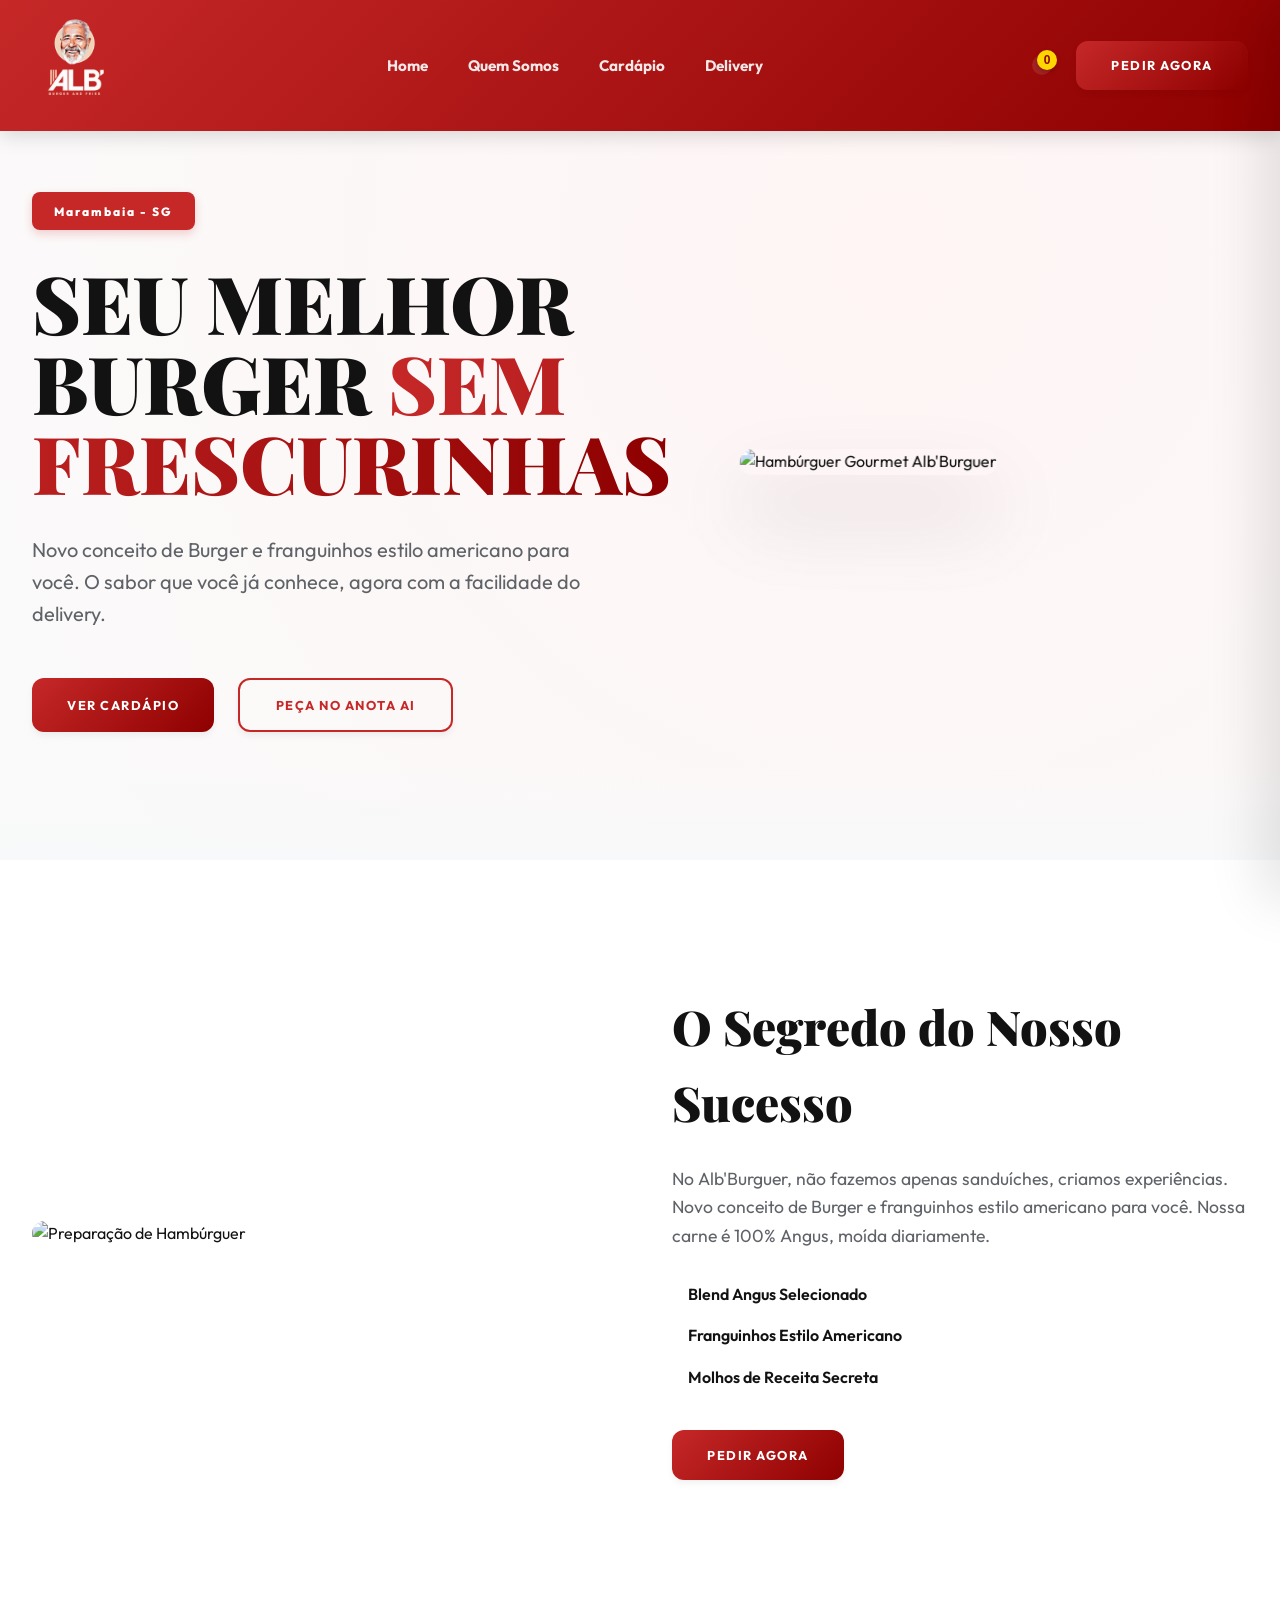
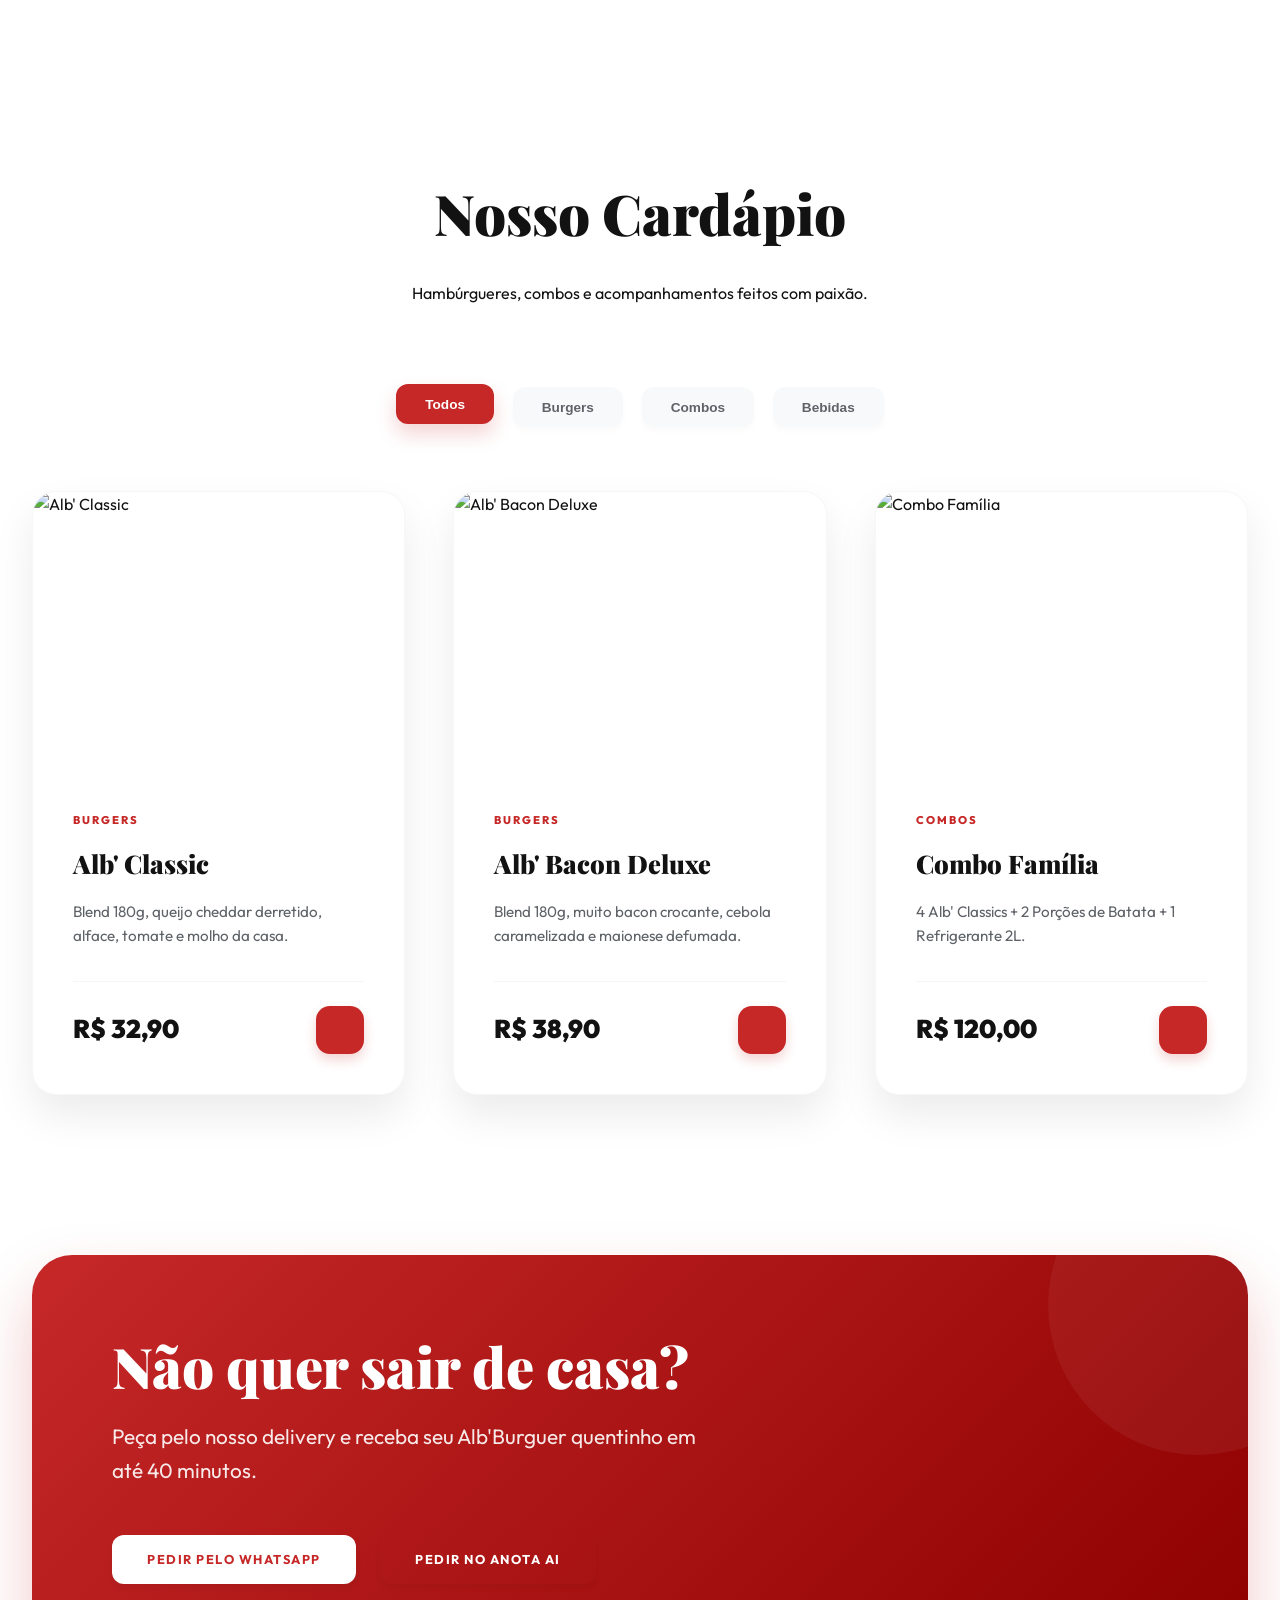
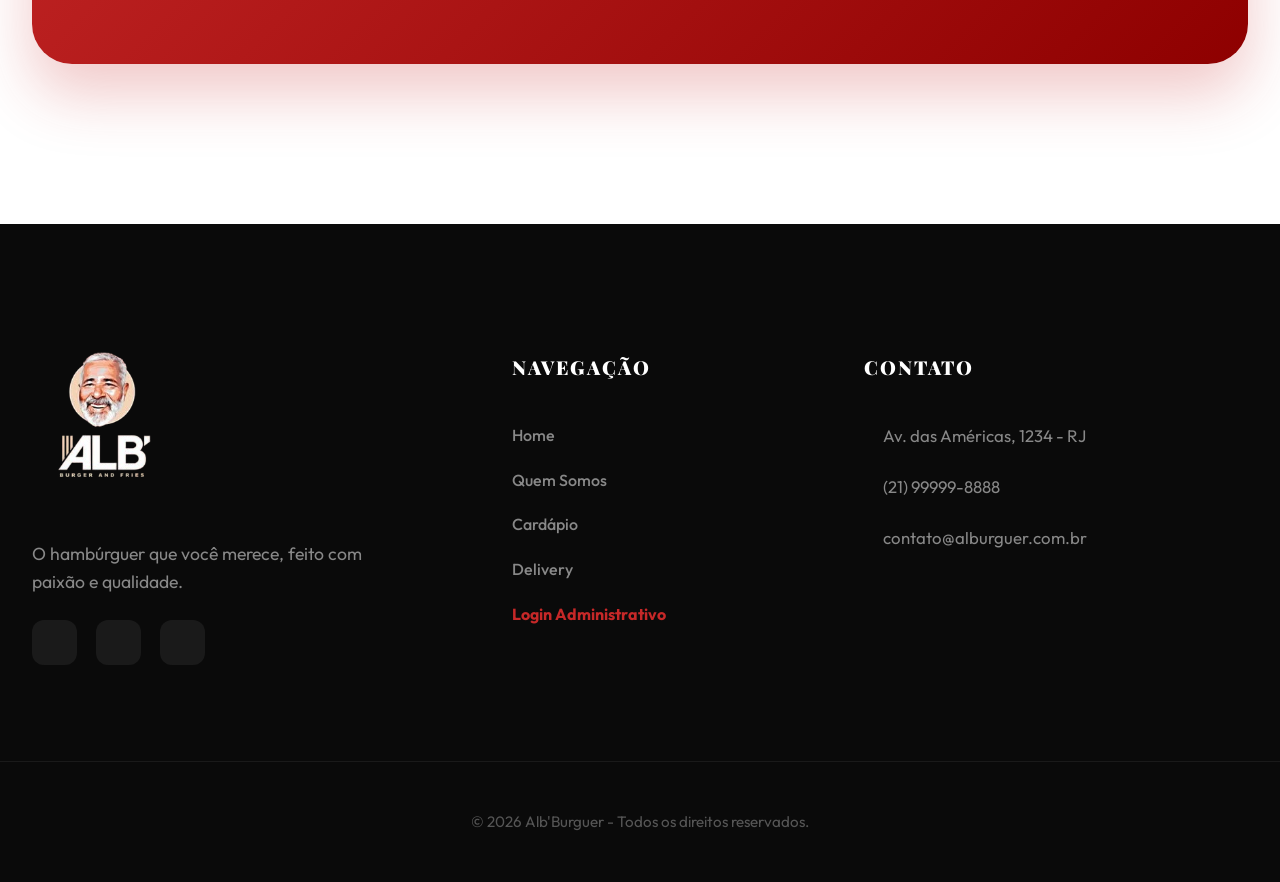
==== index.html @ 4a804841 "Add files via upload" ====
<!DOCTYPE html>
<html lang="pt-br">
<head>
    <meta charset="UTF-8">
    <meta name="viewport" content="width=device-width, initial-scale=1.0">
    <title>Alb'Burguer | O Hambúrguer Nº 1</title>
    <meta name="description" content="Experimente o melhor hambúrguer artesanal da região. Ingredientes selecionados e sabor inigualável.">
    <link rel="stylesheet" href="style.css">
    <link rel="preconnect" href="https://fonts.googleapis.com">
    <link rel="preconnect" href="https://fonts.gstatic.com" crossorigin>
    <link href="https://fonts.googleapis.com/css2?family=Outfit:wght@300;400;600;700;800&family=Playfair+Display:wght@700;900&display=swap" rel="stylesheet">
    <script src="https://unpkg.com/lucide@latest"></script>
    <link rel="icon" type="image/png" href="logo.png">
</head>
<body>
    <header id="header">
        <nav class="container">
            <div class="logo-container">
                <a href="#home">
                    <img src="logo.png" alt="Alb'Burguer" class="logo-img">
                </a>
            </div>
            <ul class="nav-links">
                <li><a href="#home">Home</a></li>
                <li><a href="#about">Quem Somos</a></li>
                <li><a href="#menu">Cardápio</a></li>
                <li><a href="#delivery">Delivery</a></li>
            </ul>
            <div class="nav-actions">
                <button class="cart-btn" id="cart-btn">
                    <i data-lucide="shopping-cart"></i>
                    <span class="cart-count">0</span>
                </button>
                <a href="https://pedido.anota.ai/loja/albburger-37?from=site" target="_blank" class="btn btn-primary">Pedir Agora</a>
            </div>
            <button class="mobile-menu-btn" id="mobile-menu-btn">
                <i data-lucide="menu"></i>
            </button>
        </nav>
    </header>

    <!-- Cart Sidebar -->
    <div id="cart-sidebar" class="cart-sidebar">
        <div class="cart-header">
            <h3>Seu Carrinho</h3>
            <button id="close-cart"><i data-lucide="x"></i></button>
        </div>
        <div id="cart-items" class="cart-items">
            <!-- Items will be injected here -->
            <p class="empty-msg">Seu carrinho está vazio.</p>
        </div>
        <div class="cart-footer">
            <div class="total">
                <span>Total:</span>
                <span id="cart-total">R$ 0,00</span>
            </div>
            <a href="https://pedido.anota.ai/loja/albburger-37?from=site" target="_blank" class="btn btn-primary btn-block">Finalizar Pedido</a>
        </div>
    </div>
    <div id="cart-overlay" class="cart-overlay"></div>

    <main>
        <section id="home" class="hero">
            <div class="container hero-content">
                <div class="hero-text">
                    <span class="badge">Marambaia - SG</span>
                    <h1>SEU MELHOR BURGER <span>SEM FRESCURINHAS</span></h1>
                    <p>Novo conceito de Burger e franguinhos estilo americano para você. O sabor que você já conhece, agora com a facilidade do delivery.</p>
                    <div class="hero-btns">
                        <a href="#menu" class="btn btn-primary">Ver Cardápio</a>
                        <a href="https://pedido.anota.ai/loja/albburger-37?from=site" target="_blank" class="btn btn-outline">Peça no Anota AI</a>
                    </div>
                </div>
                <div class="hero-image">
                    <img src="https://images.unsplash.com/photo-1568901346375-23c9450c58cd?ixlib=rb-4.0.3&auto=format&fit=crop&w=1000&q=80" alt="Hambúrguer Gourmet Alb'Burguer">
                </div>
            </div>
        </section>

        <section id="about" class="about">
            <div class="container grid">
                <div class="about-image">
                    <img src="https://images.unsplash.com/photo-1550547660-d9450f859349?ixlib=rb-4.0.3&auto=format&fit=crop&w=800&q=80" alt="Preparação de Hambúrguer">
                </div>
                <div class="about-text">
                    <h2>O Segredo do Nosso Sucesso</h2>
                    <p>No Alb'Burguer, não fazemos apenas sanduíches, criamos experiências. Novo conceito de Burger e franguinhos estilo americano para você. Nossa carne é 100% Angus, moída diariamente.</p>
                    <ul class="features">
                        <li><i data-lucide="check-circle"></i> Blend Angus Selecionado</li>
                        <li><i data-lucide="check-circle"></i> Franguinhos Estilo Americano</li>
                        <li><i data-lucide="check-circle"></i> Molhos de Receita Secreta</li>
                    </ul>
                    <a href="https://pedido.anota.ai/loja/albburger-37?from=site" target="_blank" class="btn btn-primary">Pedir Agora</a>
                </div>
            </div>
        </section>

        <section id="menu" class="menu">
            <div class="container">
                <div class="section-header">
                    <h2>Nosso Cardápio</h2>
                    <p>Hambúrgueres, combos e acompanhamentos feitos com paixão.</p>
                </div>
                
                <div class="menu-filters">
                    <button class="filter-btn active" data-filter="all">Todos</button>
                    <button class="filter-btn" data-filter="burgers">Burgers</button>
                    <button class="filter-btn" data-filter="combos">Combos</button>
                    <button class="filter-btn" data-filter="drinks">Bebidas</button>
                </div>

                <div class="menu-grid">
                    <!-- Items injected by script.js -->
                </div>
            </div>
        </section>

        <section id="delivery" class="delivery">
            <div class="container">
                <div class="delivery-card">
                    <div class="delivery-content">
                        <h2>Não quer sair de casa?</h2>
                        <p>Peça pelo nosso delivery e receba seu Alb'Burguer quentinho em até 40 minutos.</p>
                        <div class="delivery-btns">
                            <a href="https://wa.me/5521999998888" target="_blank" class="btn btn-white">Pedir pelo WhatsApp</a>
                            <a href="https://pedido.anota.ai/loja/albburger-37?from=site" target="_blank" class="btn btn-outline-white">Pedir no Anota AI</a>
                        </div>
                    </div>
                    <div class="delivery-icon">
                        <i data-lucide="truck" size="80"></i>
                    </div>
                </div>
            </div>
        </section>
    </main>

    <footer>
        <div class="container footer-grid">
            <div class="footer-info">
                <img src="logo.png" alt="Alb'Burguer" class="logo-img" style="height: 140px; margin-bottom: 1rem;">
                <p>O hambúrguer que você merece, feito com paixão e qualidade.</p>
                <div class="social-links">
                    <a href="#"><i data-lucide="instagram"></i></a>
                    <a href="#"><i data-lucide="facebook"></i></a>
                    <a href="#"><i data-lucide="twitter"></i></a>
                </div>
            </div>
            <div class="footer-links">
                <h4>Navegação</h4>
                <ul>
                    <li><a href="#home">Home</a></li>
                    <li><a href="#about">Quem Somos</a></li>
                    <li><a href="#menu">Cardápio</a></li>
                    <li><a href="#delivery">Delivery</a></li>
                    <li><a href="admin.html" style="color: var(--primary); font-weight: 700; margin-top: 1rem; display: block;">Login Administrativo</a></li>
                </ul>
            </div>
            <div class="footer-contact">
                <h4>Contato</h4>
                <p><i data-lucide="map-pin"></i> Av. das Américas, 1234 - RJ</p>
                <p><i data-lucide="phone"></i> (21) 99999-8888</p>
                <p><i data-lucide="mail"></i> contato@alburguer.com.br</p>
            </div>
        </div>
        <div class="footer-bottom">
            <p>&copy; 2026 Alb'Burguer - Todos os direitos reservados.</p>
        </div>
    </footer>

    <script src="script.js"></script>
    <script>
        lucide.createIcons();
    </script>
</body>
</html>
---- style.css ----
:root {
    --primary: #C62828;
    --primary-dark: #8E0000;
    --primary-light: #FFEBEE;
    --accent: #FFD700;
    --secondary: #FFFFFF;
    --text-dark: #121212;
    --text-muted: #5F6368;
    --bg-light: #F8F9FA;
    --bg-white: #FFFFFF;
    --shadow: 0 20px 40px rgba(0, 0, 0, 0.08);
    --shadow-hover: 0 30px 60px rgba(198, 40, 40, 0.15);
    --transition: all 0.4s cubic-bezier(0.165, 0.84, 0.44, 1);
    --container-width: 1280px;
}

* {
    margin: 0;
    padding: 0;
    box-sizing: border-box;
}

html {
    scroll-behavior: smooth;
}

body {
    font-family: 'Outfit', sans-serif;
    color: var(--text-dark);
    line-height: 1.6;
    background-color: var(--bg-light);
    overflow-x: hidden;
}

h1, h2, h3, h4 {
    font-family: 'Playfair Display', serif;
    font-weight: 900;
}

ul {
    list-style: none;
}

a {
    text-decoration: none;
    color: inherit;
    transition: var(--transition);
}

.container {
    max-width: var(--container-width);
    margin: 0 auto;
    padding: 0 2rem;
}

.grid {
    display: grid;
    grid-template-columns: repeat(2, 1fr);
    gap: 4rem;
    align-items: center;
}

/* Header & Nav */
header {
    position: fixed;
    top: 0;
    left: 0;
    width: 100%;
    z-index: 1000;
    padding: 1.2rem 0;
    background: linear-gradient(135deg, var(--primary) 0%, var(--primary-dark) 100%);
    box-shadow: 0 4px 20px rgba(0, 0, 0, 0.15);
    transition: var(--transition);
}

header.scrolled {
    padding: 0.8rem 0;
    background: var(--primary-dark);
    box-shadow: 0 10px 30px rgba(0, 0, 0, 0.3);
}

nav {
    display: flex;
    justify-content: space-between;
    align-items: center;
    color: white;
}

.logo-container {
    display: flex;
    align-items: center;
}

.logo-img {
    height: 85px;
    width: auto;
    transition: var(--transition);
}

header.scrolled .logo-img {
    height: 65px;
}

.logo-img:hover {
    transform: scale(1.1);
}

.nav-links {
    display: flex;
    gap: 2.5rem;
}

.nav-actions {
    display: flex;
    align-items: center;
    gap: 1.5rem;
}

.cart-btn {
    background: rgba(255, 255, 255, 0.1);
    border: none;
    position: relative;
    cursor: pointer;
    color: white;
    padding: 10px;
    border-radius: 12px;
    transition: var(--transition);
}

.cart-btn:hover {
    background: rgba(255, 255, 255, 0.2);
    color: var(--accent);
}

.cart-count {
    position: absolute;
    top: -5px;
    right: -5px;
    background: var(--accent);
    color: var(--primary-dark);
    font-size: 0.75rem;
    width: 20px;
    height: 20px;
    border-radius: 50%;
    display: flex;
    align-items: center;
    justify-content: center;
    font-weight: 800;
    box-shadow: 0 2px 5px rgba(0,0,0,0.2);
}

.nav-links a {
    font-weight: 700;
    font-size: 0.95rem;
    color: rgba(255, 255, 255, 0.9);
}

.nav-links a:hover {
    color: var(--accent);
}

.mobile-menu-btn {
    display: none;
    background: none;
    border: none;
    color: white;
    cursor: pointer;
}

/* Buttons */
.btn {
    display: inline-flex;
    align-items: center;
    justify-content: center;
    padding: 0.9rem 2.2rem;
    border-radius: 12px;
    font-weight: 700;
    text-transform: uppercase;
    font-size: 0.8rem;
    letter-spacing: 1.5px;
    cursor: pointer;
    border: none;
    transition: var(--transition);
    gap: 0.8rem;
    box-shadow: 0 4px 6px rgba(0,0,0,0.05);
}

.btn-primary {
    background: linear-gradient(135deg, var(--primary) 0%, var(--primary-dark) 100%);
    color: var(--secondary);
}

.btn-primary:hover {
    transform: translateY(-4px) scale(1.02);
    box-shadow: 0 15px 30px rgba(198, 40, 40, 0.3);
}

.btn-outline {
    background: transparent;
    border: 2px solid var(--primary);
    color: var(--primary);
}

.btn-outline:hover {
    background: var(--primary);
    color: var(--secondary);
    transform: translateY(-4px);
}

.btn-white {
    background: var(--secondary);
    color: var(--primary);
}

.btn-white:hover {
    background: #f8f8f8;
    transform: translateY(-4px);
}

/* Hero Section */
.hero {
    padding: 12rem 0 8rem;
    background: radial-gradient(circle at 70% 30%, #FFF5F5 0%, #FAFAFA 100%);
    min-height: 85vh;
    display: flex;
    align-items: center;
    position: relative;
    overflow: hidden;
}

.hero::after {
    content: '';
    position: absolute;
    bottom: 0;
    left: 0;
    width: 100%;
    height: 100px;
    background: linear-gradient(to top, var(--bg-light), transparent);
}

.hero-content {
    display: grid;
    grid-template-columns: 1fr 1fr;
    gap: 4rem;
    align-items: center;
}

.hero-text .badge {
    background: var(--primary);
    color: var(--secondary);
    padding: 0.6rem 1.4rem;
    border-radius: 8px;
    font-weight: 800;
    font-size: 0.75rem;
    letter-spacing: 2px;
    margin-bottom: 2rem;
    display: inline-block;
    box-shadow: 0 4px 10px rgba(198, 40, 40, 0.2);
}

.hero-text h1 {
    font-size: 5rem;
    line-height: 1;
    margin-bottom: 2rem;
    color: var(--text-dark);
}

.hero-text h1 span {
    background: linear-gradient(to right, var(--primary), var(--primary-dark));
    -webkit-background-clip: text;
    -webkit-text-fill-color: transparent;
}

.hero-text p {
    font-size: 1.25rem;
    color: var(--text-muted);
    margin-bottom: 3rem;
    max-width: 550px;
    font-weight: 400;
}

.hero-btns {
    display: flex;
    gap: 1.5rem;
}

.hero-image {
    position: relative;
    z-index: 1;
}

.hero-image img {
    width: 100%;
    border-radius: 40px;
    box-shadow: 0 40px 80px rgba(0,0,0,0.15);
    transform: perspective(1000px) rotateY(-10deg) rotateX(5deg);
    transition: var(--transition);
}

.hero-image:hover img {
    transform: perspective(1000px) rotateY(0deg) rotateX(0deg) scale(1.02);
}

/* About Section */
.about {
    padding: 8rem 0;
    background: var(--bg-white);
}

.about-image img {
    width: 100%;
    border-radius: 20px;
}

.about-text h2 {
    font-size: 3rem;
    margin-bottom: 1.5rem;
}

.about-text p {
    margin-bottom: 2rem;
    font-size: 1.1rem;
    color: var(--text-muted);
}

.features {
    margin-bottom: 2.5rem;
}

.features li {
    display: flex;
    align-items: center;
    gap: 1rem;
    margin-bottom: 1rem;
    font-weight: 600;
}

.features i {
    color: var(--primary);
}

/* Menu Section */
.menu {
    padding: 10rem 0;
    background: white;
}

.section-header {
    text-align: center;
    margin-bottom: 5rem;
}

.section-header h2 {
    font-size: 3.5rem;
    margin-bottom: 1.5rem;
    color: var(--text-dark);
}

.menu-filters {
    display: flex;
    justify-content: center;
    gap: 1.2rem;
    margin-bottom: 4rem;
}

.filter-btn {
    background: var(--bg-light);
    border: none;
    color: var(--text-muted);
    padding: 0.8rem 1.8rem;
    border-radius: 12px;
    font-weight: 700;
    font-size: 0.85rem;
    cursor: pointer;
    transition: var(--transition);
    box-shadow: 0 4px 6px rgba(0,0,0,0.02);
}

.filter-btn.active, .filter-btn:hover {
    background: var(--primary);
    color: var(--secondary);
    transform: translateY(-3px);
    box-shadow: 0 10px 20px rgba(198, 40, 40, 0.2);
}

.menu-grid {
    display: grid;
    grid-template-columns: repeat(3, 1fr);
    gap: 3rem;
}

.menu-card {
    background: var(--bg-white);
    border-radius: 24px;
    overflow: hidden;
    box-shadow: var(--shadow);
    transition: var(--transition);
    border: 1px solid rgba(0,0,0,0.03);
    display: flex;
    flex-direction: column;
}

.menu-card:hover {
    transform: translateY(-15px);
    box-shadow: var(--shadow-hover);
}

.card-img {
    height: 280px;
    overflow: hidden;
    position: relative;
}

.card-img img {
    width: 100%;
    height: 100%;
    object-fit: cover;
    transition: var(--transition);
}

.menu-card:hover .card-img img {
    transform: scale(1.1);
}

.card-content {
    padding: 2.5rem;
    flex-grow: 1;
    display: flex;
    flex-direction: column;
}

.card-category {
    font-size: 0.7rem;
    font-weight: 800;
    color: var(--primary);
    margin-bottom: 0.8rem;
    letter-spacing: 2px;
    text-transform: uppercase;
}

.card-content h3 {
    font-size: 1.6rem;
    margin-bottom: 1rem;
    color: var(--text-dark);
}

.card-content p {
    color: var(--text-muted);
    font-size: 0.95rem;
    margin-bottom: 2rem;
    line-height: 1.6;
}

.card-footer {
    margin-top: auto;
    display: flex;
    justify-content: space-between;
    align-items: center;
    padding-top: 1.5rem;
    border-top: 1px solid #f5f5f5;
}

.price {
    font-size: 1.6rem;
    font-weight: 900;
    color: var(--text-dark);
}

.btn-icon {
    background: var(--primary);
    color: var(--secondary);
    border: none;
    width: 48px;
    height: 48px;
    border-radius: 14px;
    cursor: pointer;
    display: flex;
    align-items: center;
    justify-content: center;
    transition: var(--transition);
    box-shadow: 0 6px 12px rgba(198, 40, 40, 0.2);
}

.btn-icon:hover {
    transform: scale(1.1) rotate(90deg);
    background: var(--primary-dark);
}

/* Delivery Section */
.delivery {
    padding-bottom: 10rem;
    background: white;
}

.delivery-card {
    background: linear-gradient(135deg, var(--primary) 0%, var(--primary-dark) 100%);
    color: var(--secondary);
    padding: 5rem;
    border-radius: 40px;
    display: flex;
    justify-content: space-between;
    align-items: center;
    position: relative;
    overflow: hidden;
    box-shadow: 0 30px 60px rgba(198, 40, 40, 0.25);
}

.delivery-card::before {
    content: '';
    position: absolute;
    top: -100px;
    right: -100px;
    width: 300px;
    height: 300px;
    background: rgba(255,255,255,0.05);
    border-radius: 50%;
}

.delivery-content h2 {
    font-size: 3.5rem;
    margin-bottom: 1.5rem;
    line-height: 1.1;
}

.delivery-content p {
    font-size: 1.3rem;
    margin-bottom: 3rem;
    max-width: 600px;
    opacity: 0.9;
}

.delivery-btns {
    display: flex;
    gap: 1.5rem;
}

/* Cart Sidebar */
.cart-sidebar {
    position: fixed;
    top: 0;
    right: -450px;
    width: 450px;
    height: 100%;
    background: rgba(255, 255, 255, 0.98);
    backdrop-filter: blur(20px);
    z-index: 2000;
    box-shadow: -20px 0 50px rgba(0,0,0,0.1);
    transition: all 0.5s cubic-bezier(0.165, 0.84, 0.44, 1);
    display: flex;
    flex-direction: column;
}

.cart-sidebar.active {
    right: 0;
}

.cart-header {
    padding: 2.5rem;
    border-bottom: 1px solid rgba(0,0,0,0.05);
    display: flex;
    justify-content: space-between;
    align-items: center;
}

.cart-header h3 {
    font-size: 1.8rem;
    font-weight: 800;
}

#close-cart {
    background: #f5f5f5;
    border: none;
    width: 40px;
    height: 40px;
    border-radius: 50%;
    cursor: pointer;
    color: var(--text-dark);
    display: flex;
    align-items: center;
    justify-content: center;
    transition: var(--transition);
}

#close-cart:hover {
    background: var(--primary);
    color: white;
    transform: rotate(90deg);
}

.cart-items {
    flex: 1;
    overflow-y: auto;
    padding: 2.5rem;
}

.cart-item {
    display: flex;
    justify-content: space-between;
    align-items: center;
    margin-bottom: 2rem;
    padding-bottom: 2rem;
    border-bottom: 1px solid rgba(0,0,0,0.03);
}

.cart-item-info h4 {
    font-size: 1.1rem;
    font-weight: 700;
    margin-bottom: 0.4rem;
}

.cart-item-info span {
    color: var(--primary);
    font-weight: 800;
    font-size: 1.1rem;
}

.remove-item {
    background: #fff0f0;
    border: none;
    width: 36px;
    height: 36px;
    border-radius: 10px;
    color: var(--primary);
    cursor: pointer;
    display: flex;
    align-items: center;
    justify-content: center;
    transition: var(--transition);
}

.remove-item:hover {
    background: var(--primary);
    color: white;
}

.cart-footer {
    padding: 2.5rem;
    background: #fcfcfc;
    border-top: 1px solid rgba(0,0,0,0.05);
}

.total {
    display: flex;
    justify-content: space-between;
    align-items: center;
    margin-bottom: 2rem;
    font-size: 1.4rem;
    font-weight: 900;
}

#cart-total {
    color: var(--text-dark);
}

footer {
    background: #0A0A0A;
    color: #eee;
    padding: 8rem 0 3rem;
}

.footer-grid {
    display: grid;
    grid-template-columns: 1.5fr 1fr 1.5fr;
    gap: 6rem;
    margin-bottom: 6rem;
}

.footer-info h3 {
    font-size: 2rem;
    margin-bottom: 1.5rem;
}

.footer-info p {
    margin: 1.5rem 0;
    color: #888;
    font-size: 1.1rem;
    max-width: 400px;
}

.social-links {
    display: flex;
    gap: 1.2rem;
}

.social-links a {
    width: 45px;
    height: 45px;
    background: #1A1A1A;
    border-radius: 12px;
    display: flex;
    align-items: center;
    justify-content: center;
    color: white;
}

.social-links a:hover {
    background: var(--primary);
    transform: translateY(-5px);
}

.footer-links h4, .footer-contact h4 {
    margin-bottom: 2.5rem;
    font-size: 1.2rem;
    text-transform: uppercase;
    letter-spacing: 2px;
    color: white;
}

.footer-links ul li {
    margin-bottom: 1.2rem;
}

.footer-links ul li a {
    color: #888;
    font-weight: 500;
}

.footer-links ul li a:hover {
    color: var(--primary);
    padding-left: 8px;
}

.footer-contact p {
    margin-bottom: 1.5rem;
    color: #888;
    display: flex;
    align-items: flex-start;
    gap: 1.2rem;
    font-size: 1.05rem;
}

.footer-contact i {
    color: var(--primary);
    margin-top: 4px;
}

.footer-bottom {
    border-top: 1px solid #1A1A1A;
    padding-top: 3rem;
    text-align: center;
    color: #555;
    font-size: 0.95rem;
}

/* Responsive */
@media (max-width: 1024px) {
    .hero-text h1 { font-size: 3rem; }
    .grid { gap: 2rem; }
    .menu-grid { grid-template-columns: repeat(2, 1fr); }
}

@media (max-width: 768px) {
    .nav-links { display: none; }
    .nav-actions { margin-right: 1rem; }
    .mobile-menu-btn { display: block; }
    .hero-content { grid-template-columns: 1fr; text-align: center; }
    .hero-text p { margin: 0 auto 2.5rem; }
    .hero-btns { justify-content: center; }
    .grid { grid-template-columns: 1fr; }
    .about-text { order: 1; }
    .about-image { order: 2; }
    .delivery-card { flex-direction: column; text-align: center; padding: 3rem 2rem; }
    .delivery-icon { display: none; }
    .footer-grid { grid-template-columns: 1fr; text-align: center; }
    .social-links { justify-content: center; }
    .footer-contact p { justify-content: center; }
    .cart-sidebar { width: 100%; right: -100%; }
}

@media (max-width: 480px) {
    .menu-grid { grid-template-columns: 1fr; }
    .hero-text h1 { font-size: 2.5rem; }
    .delivery-btns { flex-direction: column; }
}
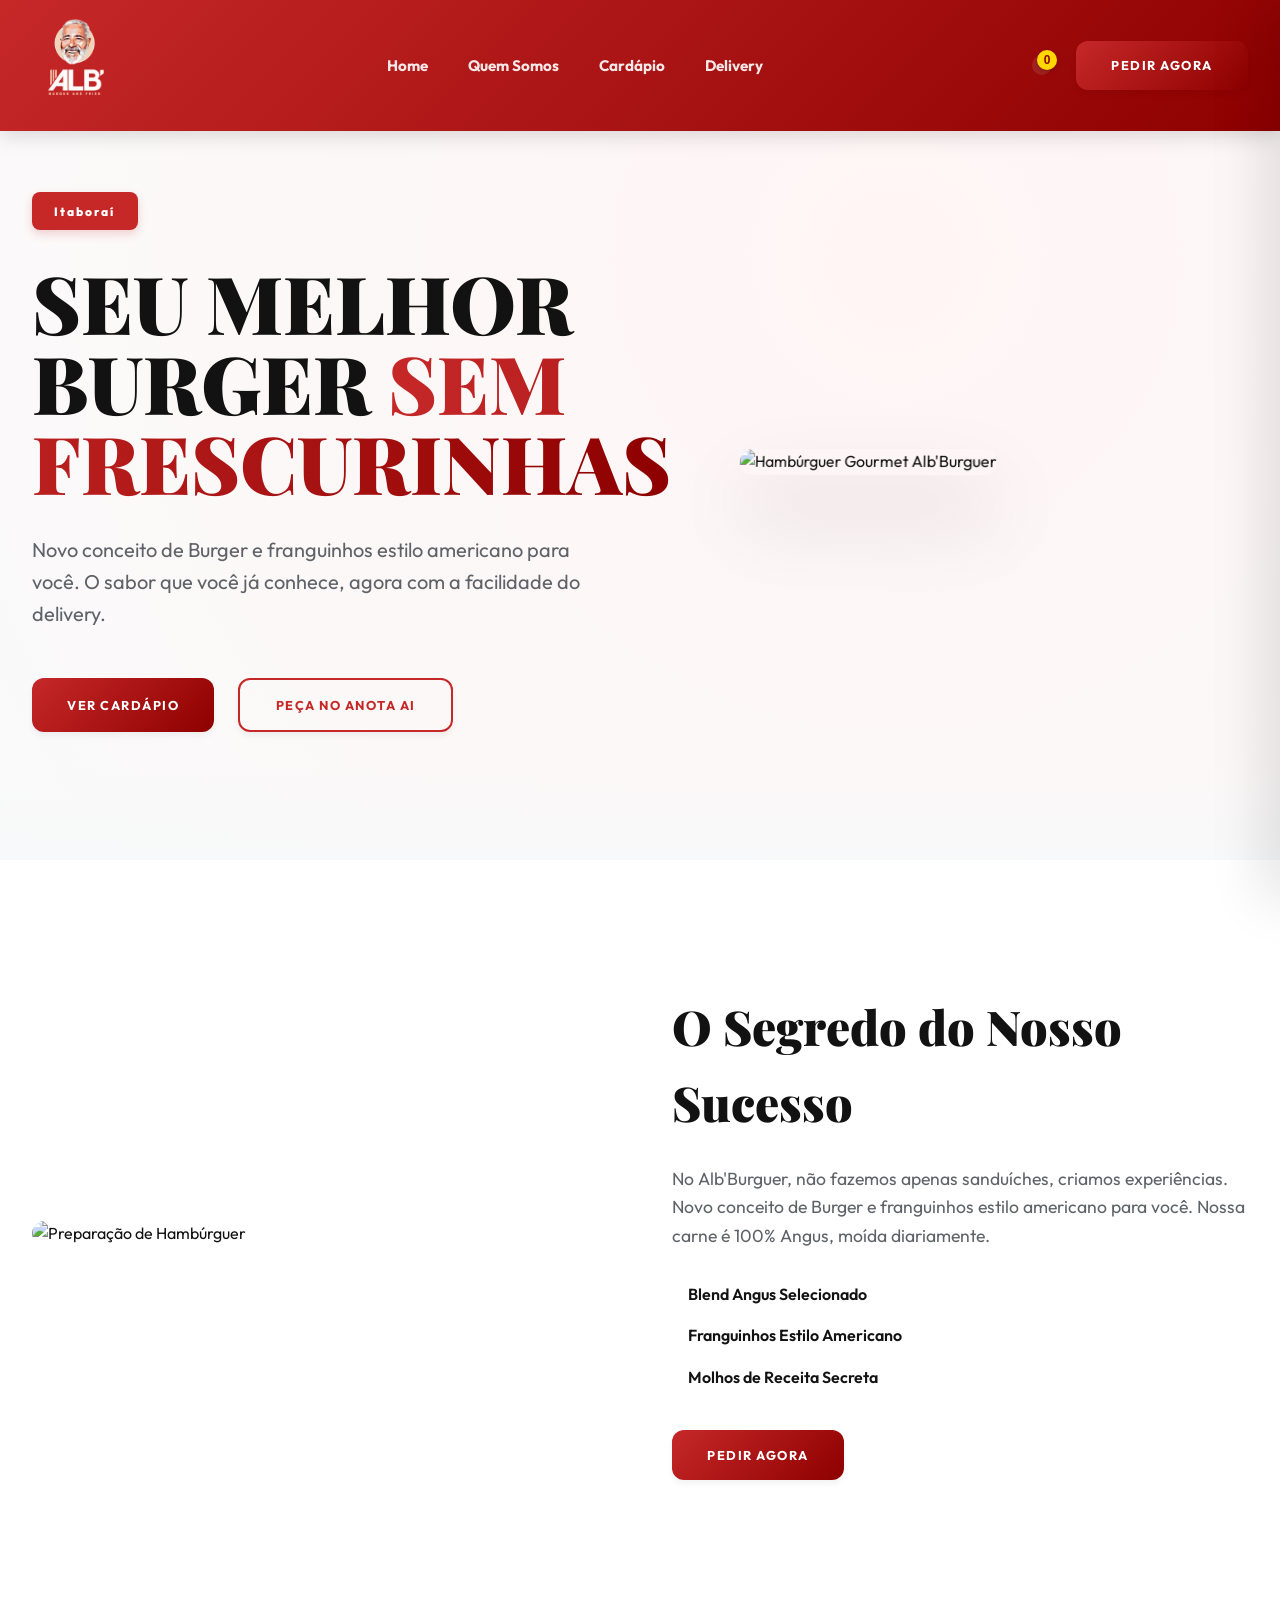
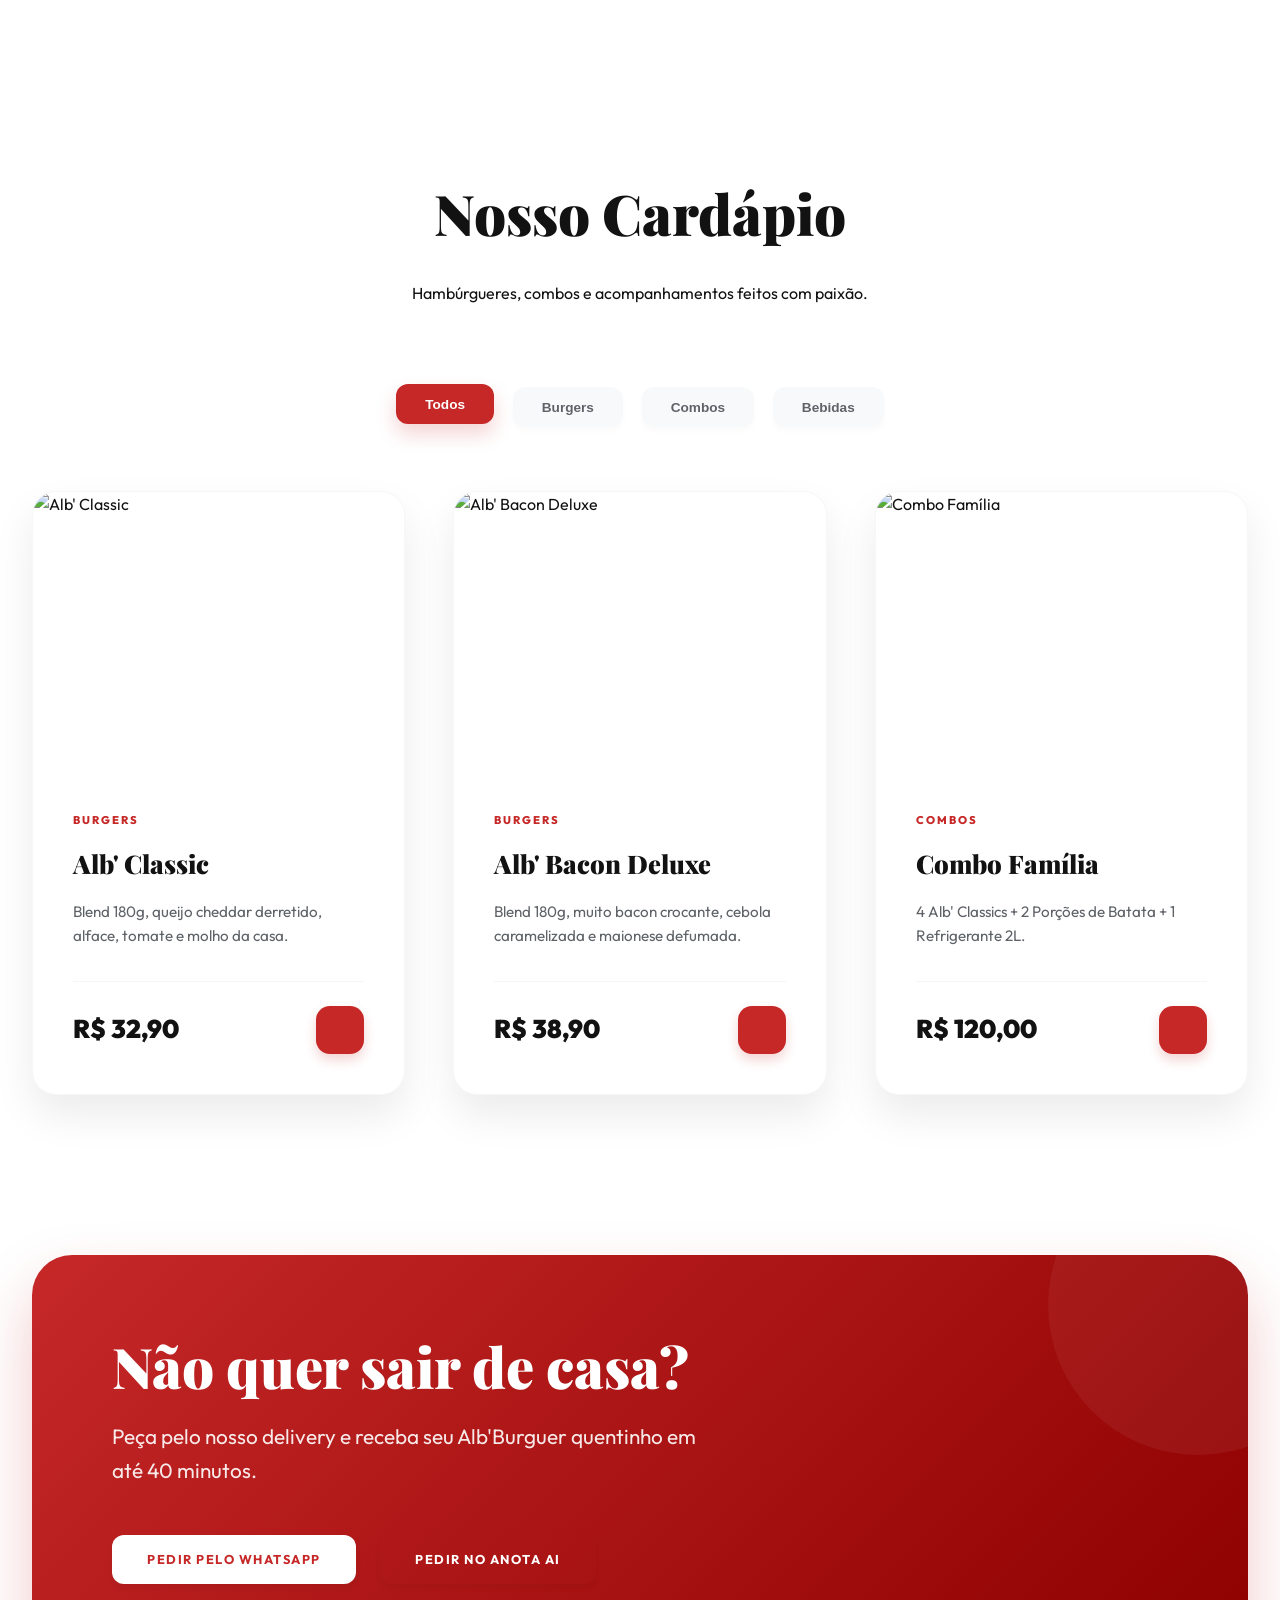
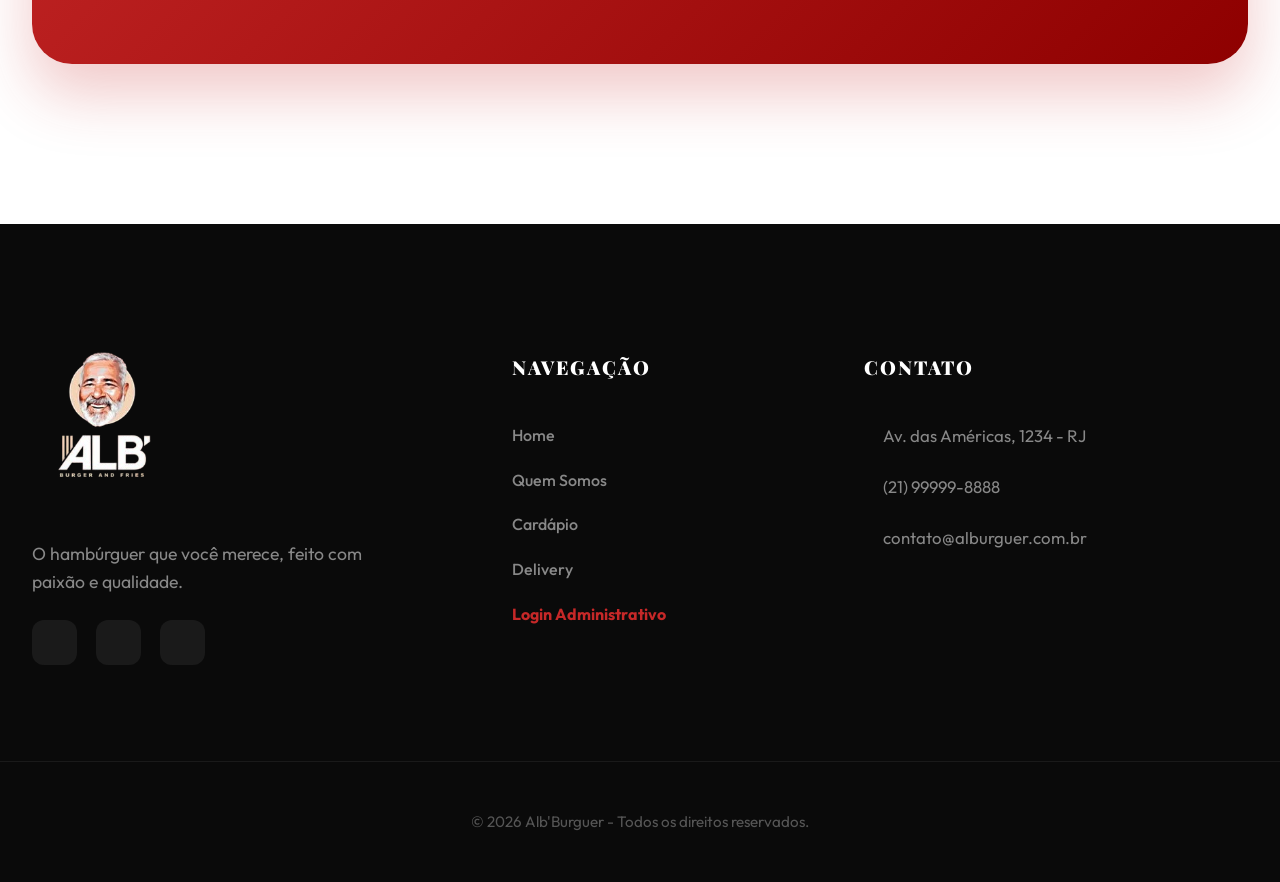
==== commit 2e942d38: "Add files via upload" ====
--- a/index.html
+++ b/index.html
@@ -63,7 +63,7 @@
         <section id="home" class="hero">
             <div class="container hero-content">
                 <div class="hero-text">
-                    <span class="badge">Marambaia - SG</span>
+                    <span class="badge">Itaboraí</span>
                     <h1>SEU MELHOR BURGER <span>SEM FRESCURINHAS</span></h1>
                     <p>Novo conceito de Burger e franguinhos estilo americano para você. O sabor que você já conhece, agora com a facilidade do delivery.</p>
                     <div class="hero-btns">
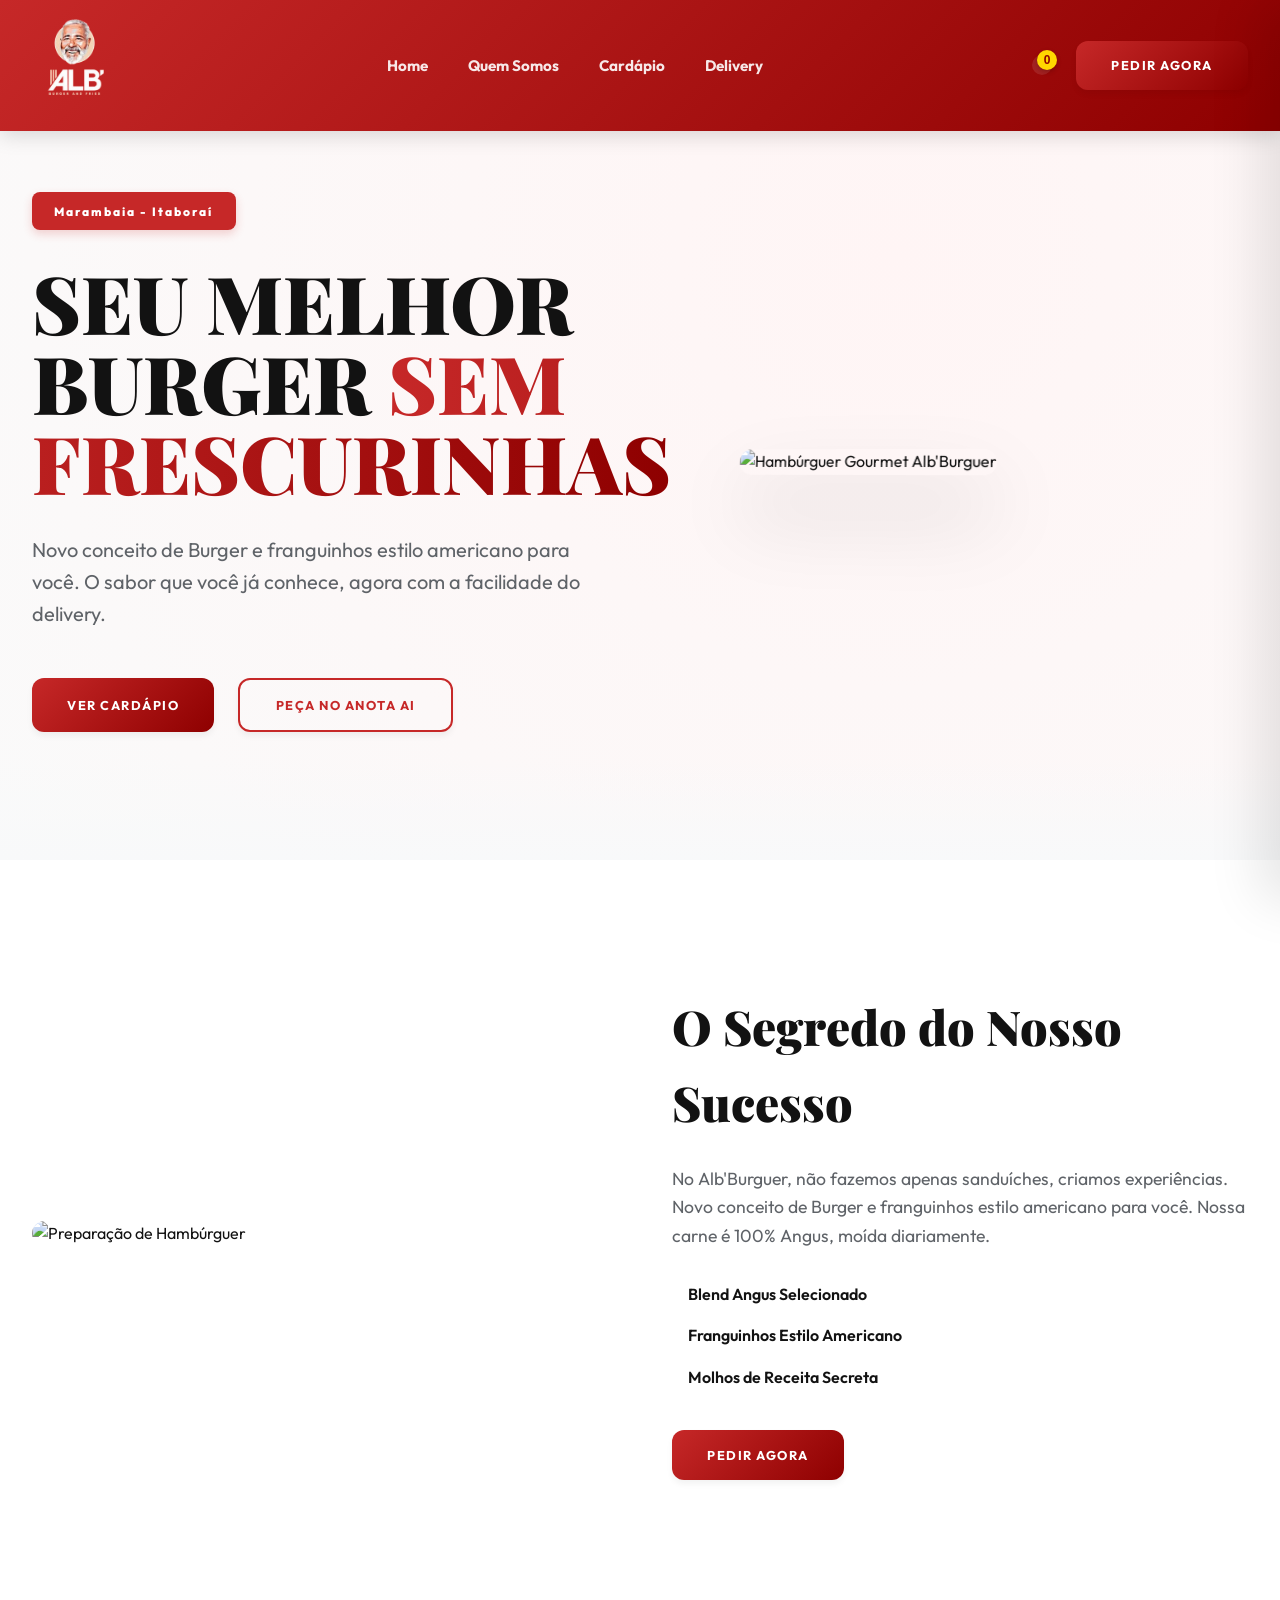
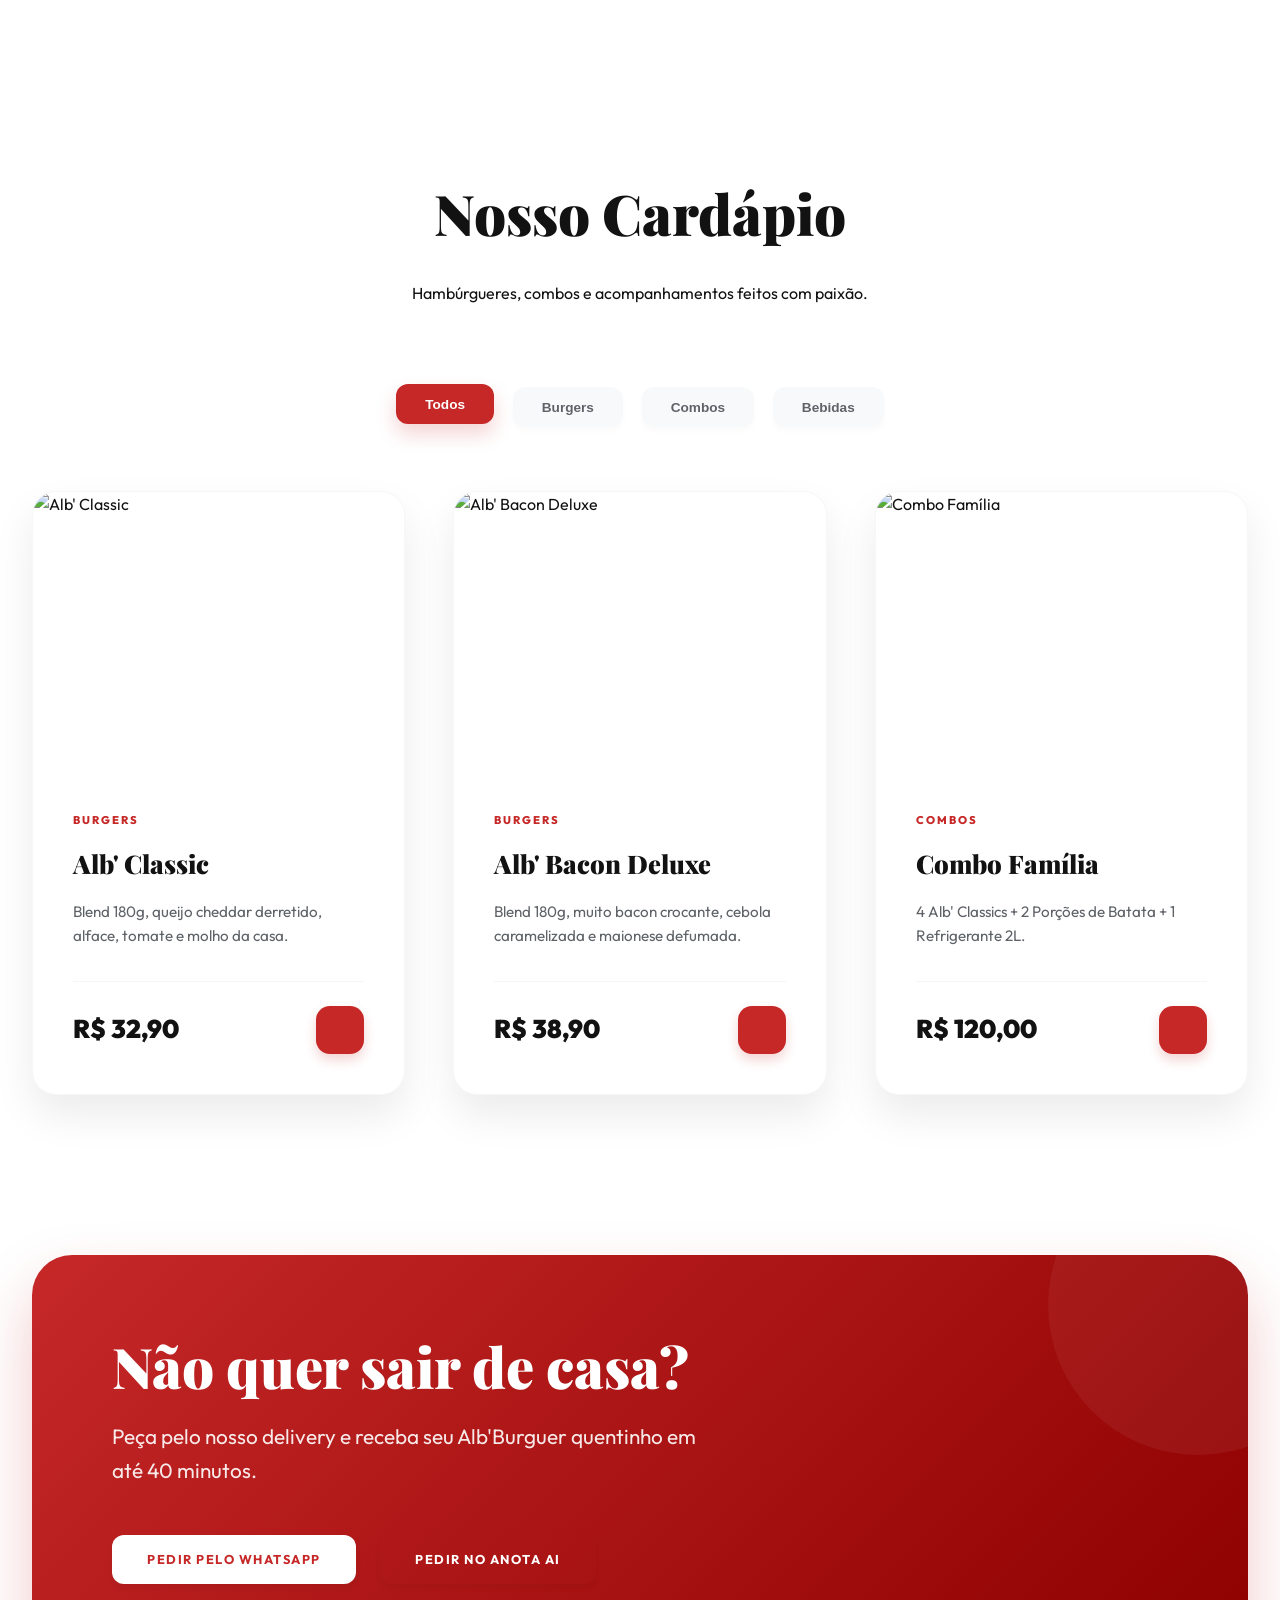
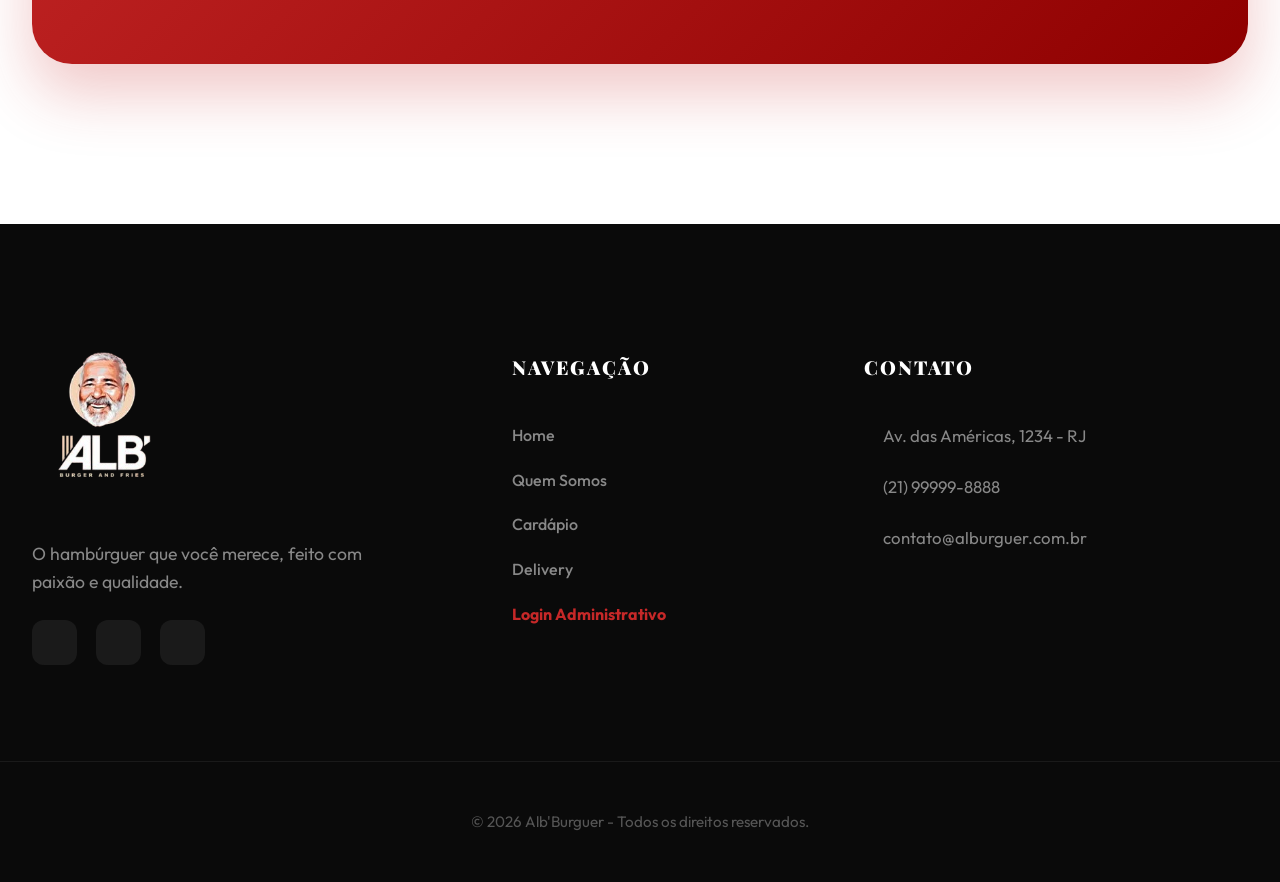
==== commit f1ee67c7: "Add files via upload" ====
--- a/index.html
+++ b/index.html
@@ -63,7 +63,7 @@
         <section id="home" class="hero">
             <div class="container hero-content">
                 <div class="hero-text">
-                    <span class="badge">Itaboraí</span>
+                    <span class="badge">Marambaia - Itaboraí</span>
                     <h1>SEU MELHOR BURGER <span>SEM FRESCURINHAS</span></h1>
                     <p>Novo conceito de Burger e franguinhos estilo americano para você. O sabor que você já conhece, agora com a facilidade do delivery.</p>
                     <div class="hero-btns">
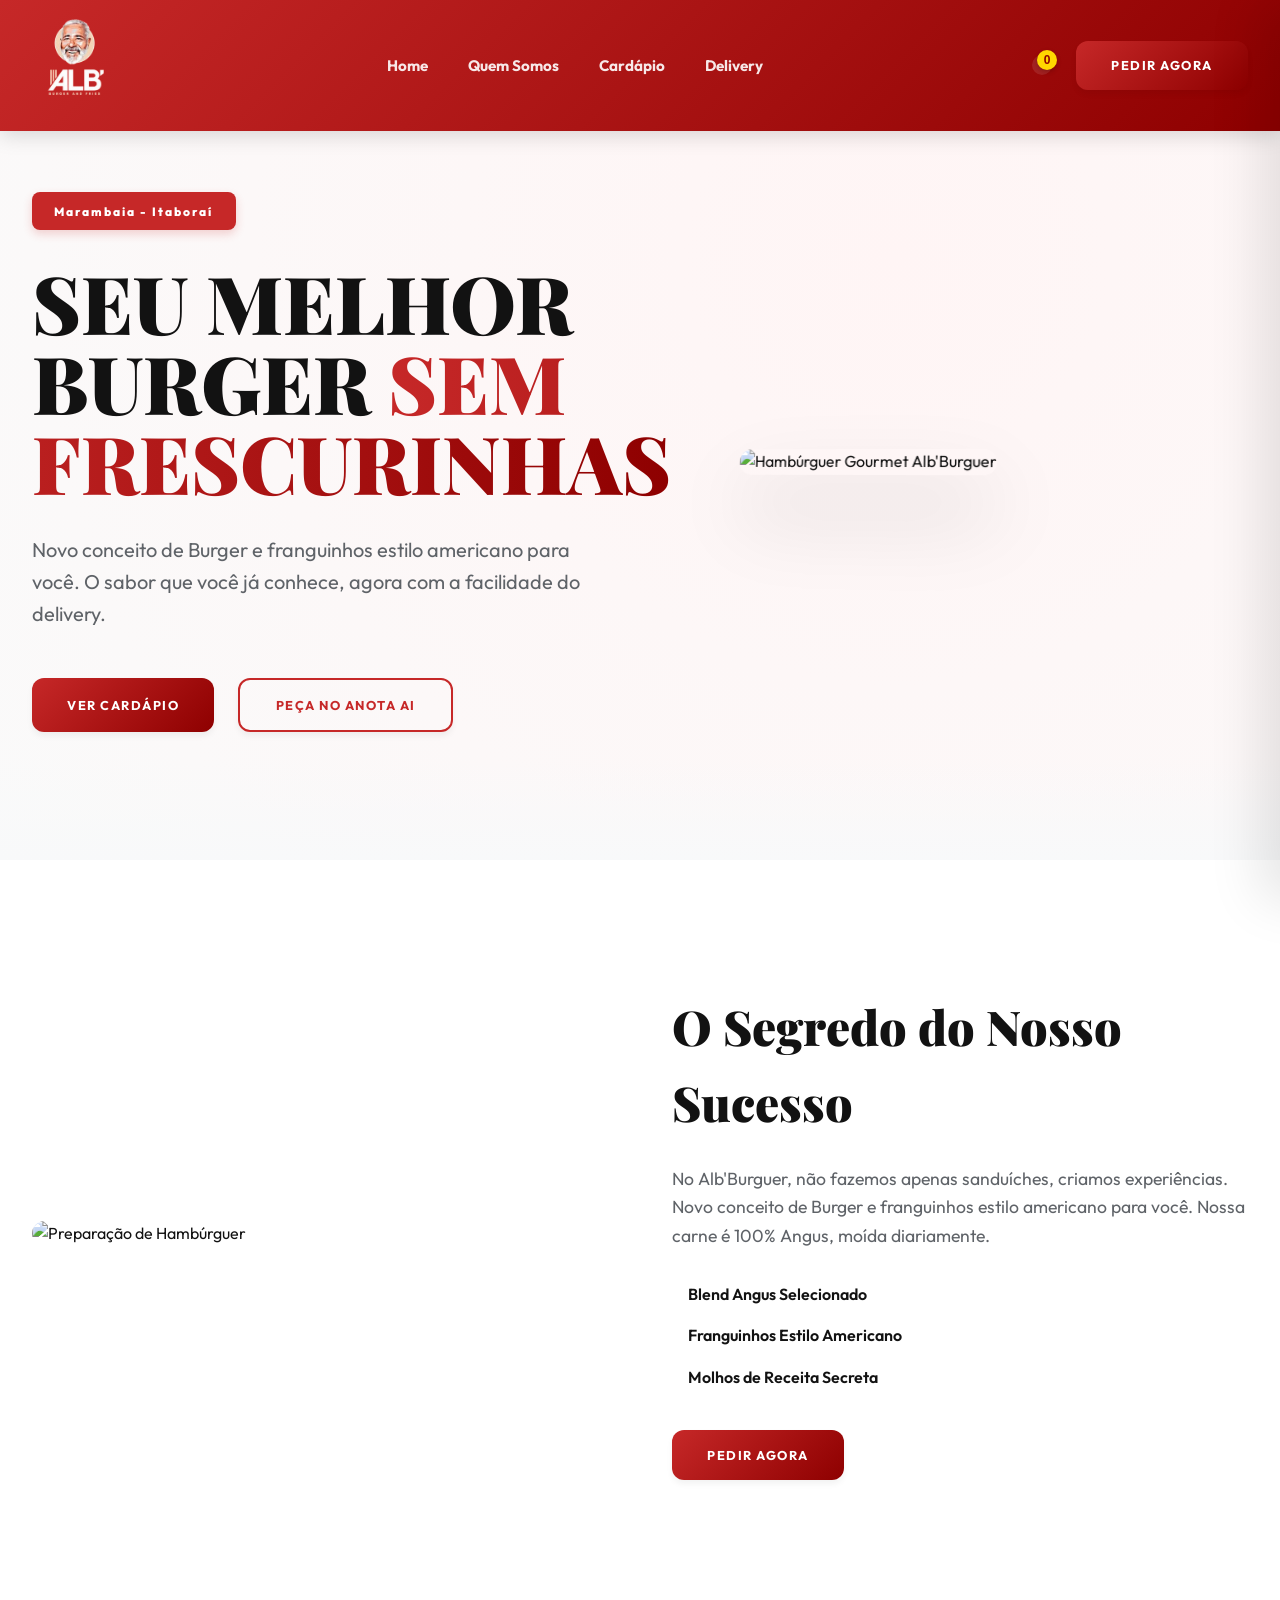
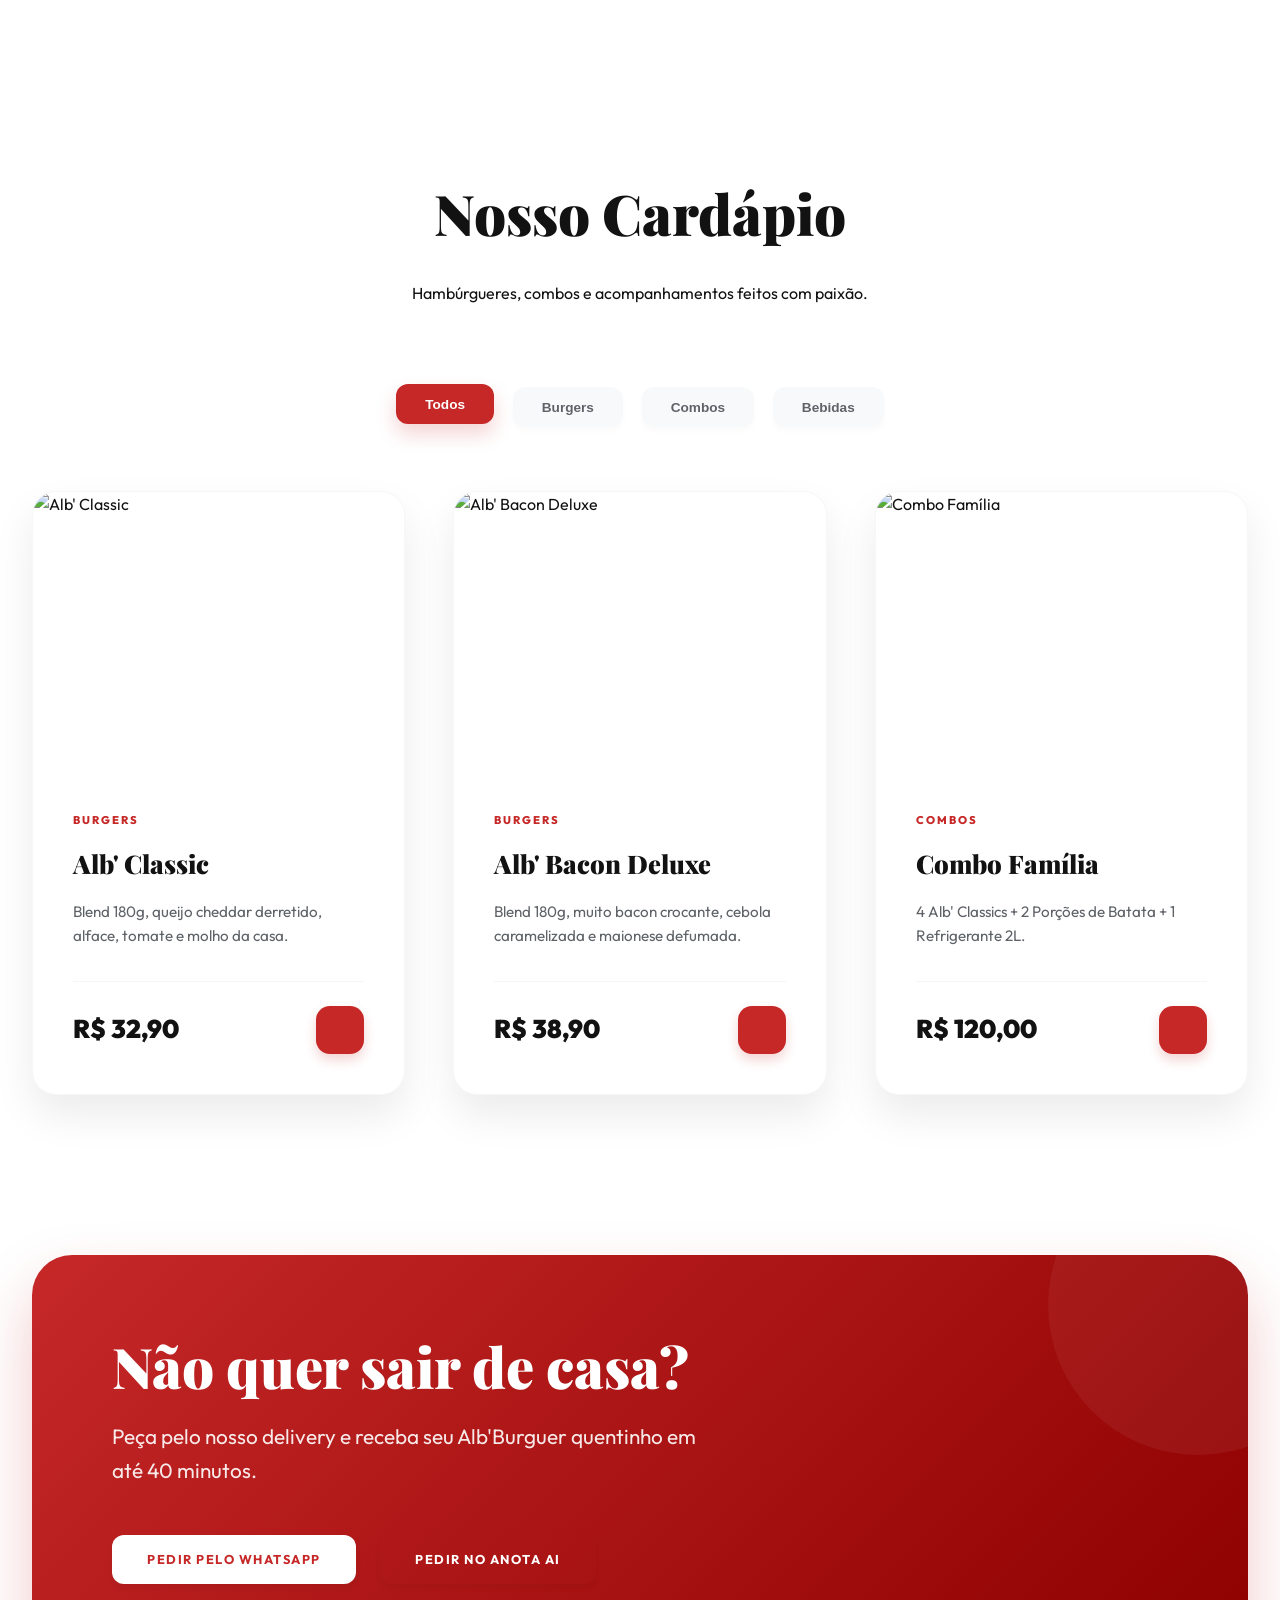
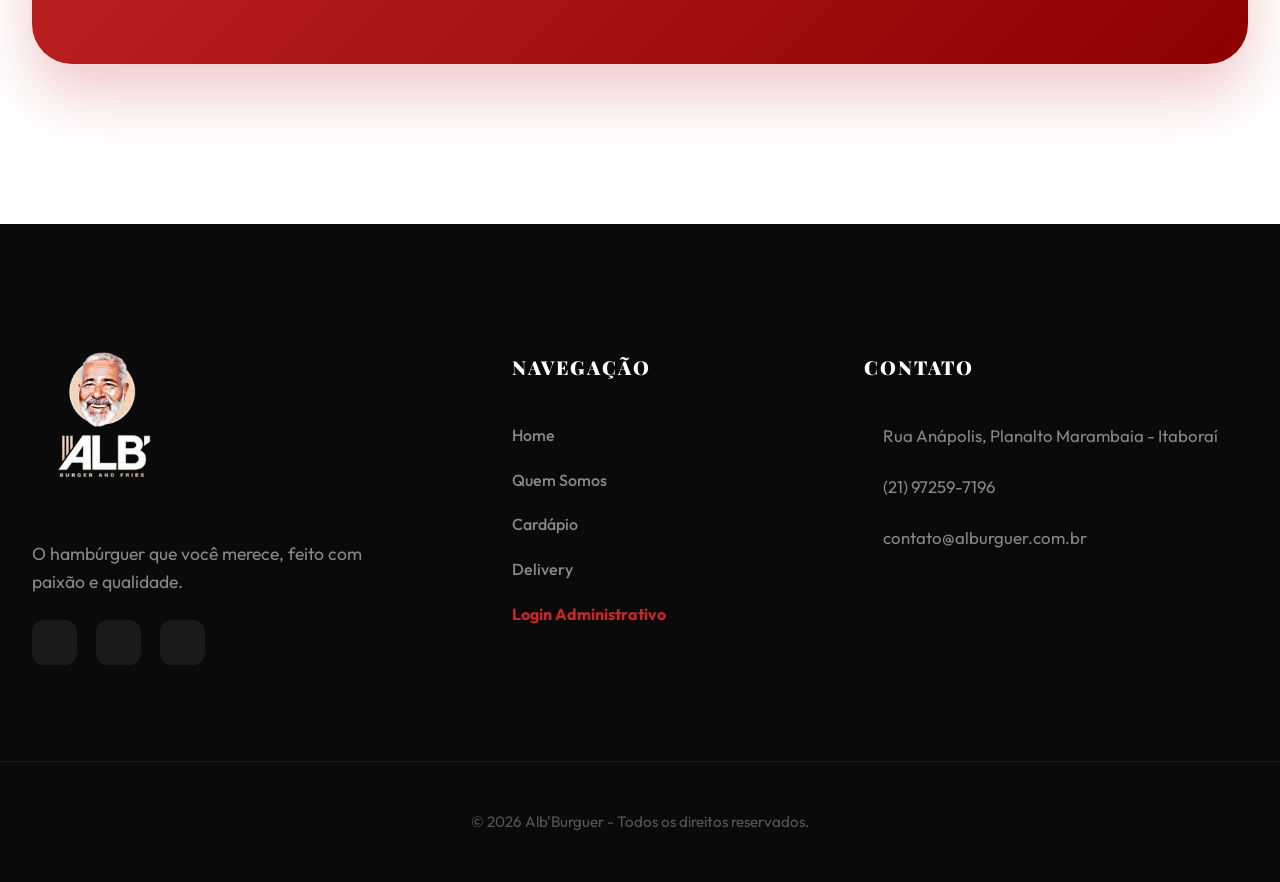
==== commit 981e0580: "Add files via upload" ====
--- a/index.html
+++ b/index.html
@@ -122,7 +122,7 @@
                         <h2>Não quer sair de casa?</h2>
                         <p>Peça pelo nosso delivery e receba seu Alb'Burguer quentinho em até 40 minutos.</p>
                         <div class="delivery-btns">
-                            <a href="https://wa.me/5521999998888" target="_blank" class="btn btn-white">Pedir pelo WhatsApp</a>
+                            <a href="https://wa.me/5521972597196" target="_blank" class="btn btn-white">Pedir pelo WhatsApp</a>
                             <a href="https://pedido.anota.ai/loja/albburger-37?from=site" target="_blank" class="btn btn-outline-white">Pedir no Anota AI</a>
                         </div>
                     </div>
@@ -157,8 +157,8 @@
             </div>
             <div class="footer-contact">
                 <h4>Contato</h4>
-                <p><i data-lucide="map-pin"></i> Av. das Américas, 1234 - RJ</p>
-                <p><i data-lucide="phone"></i> (21) 99999-8888</p>
+                <p><i data-lucide="map-pin"></i> Rua Anápolis, Planalto Marambaia - Itaboraí</p>
+                <p><i data-lucide="phone"></i> (21) 97259-7196</p>
                 <p><i data-lucide="mail"></i> contato@alburguer.com.br</p>
             </div>
         </div>
